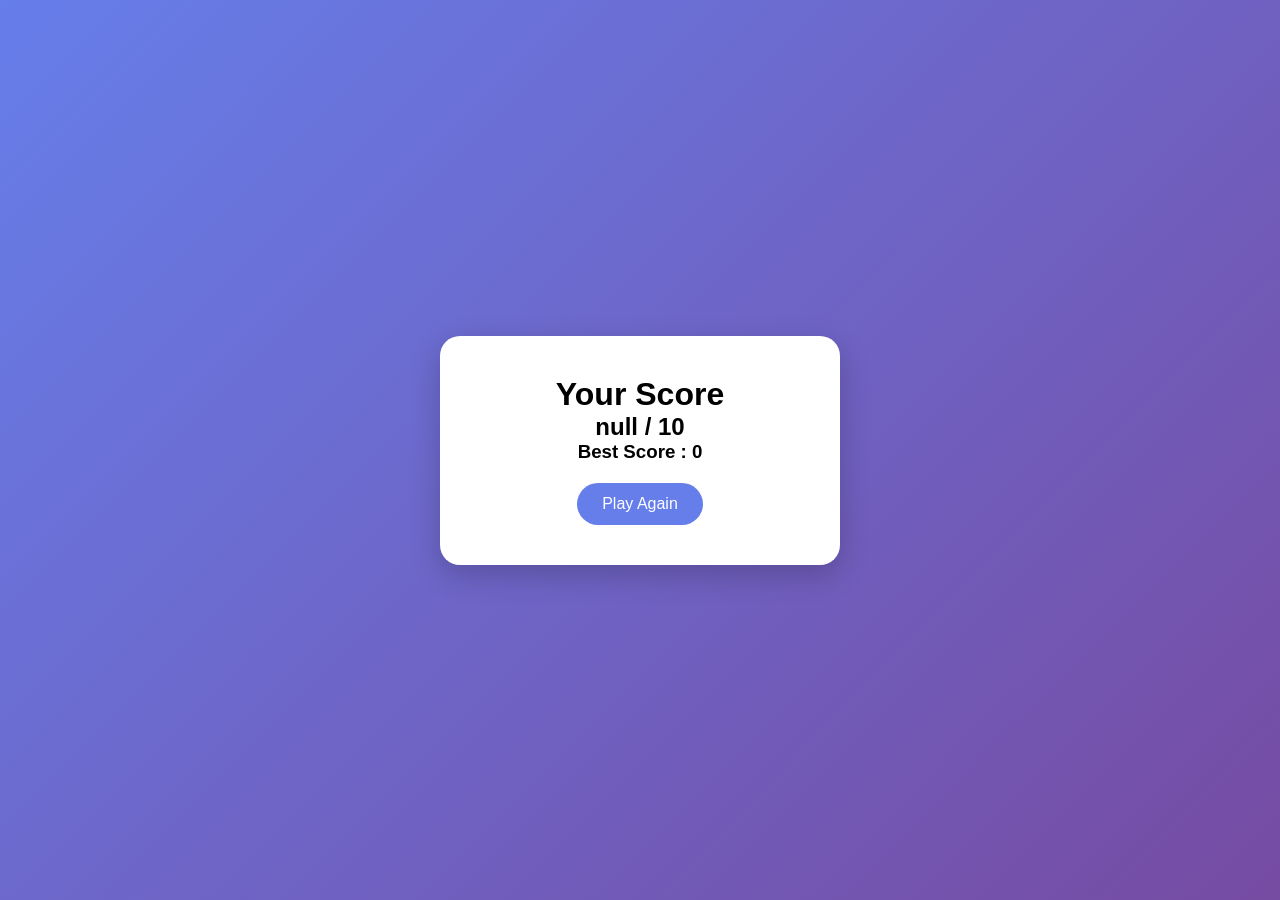
==== final.html @ 98a63f3c "update project" ====
<!DOCTYPE html>
<html lang="en">
<head>

<meta charset="UTF-8">
<meta name="viewport" content="width=device-width, initial-scale=1.0">

<title>Result</title>

<link rel="stylesheet" href="style.css">

</head>

<body>

<div class="container">

<div class="card">

<h1>Your Score</h1>

<h2 id="finalScore"></h2>

<h3 id="bestScore"></h3>

<a href="welcome.html" class="btn">
Play Again
</a>

</div>

</div>

<script src="script.js"></script>

</body>
</html>
---- style.css ----
*{
margin:0;
padding:0;
box-sizing:border-box;
font-family:Arial,sans-serif;
}

body{
background:linear-gradient(135deg,#667eea,#764ba2);
min-height:100vh;
display:flex;
justify-content:center;
align-items:center;
}

.container{
width:100%;
display:flex;
justify-content:center;
}

.card{
background:white;
padding:40px;
border-radius:20px;
text-align:center;
width:400px;
box-shadow:0 10px 30px rgba(0,0,0,.2);
animation:fadeIn .6s ease;
}

.quiz-container{
background:white;
width:700px;
padding:30px;
border-radius:20px;
box-shadow:0 10px 30px rgba(0,0,0,.2);
}

.top{
display:flex;
justify-content:space-between;
margin-bottom:20px;
font-weight:bold;
}

.progress{
height:10px;
background:#ddd;
border-radius:50px;
margin-bottom:20px;
overflow:hidden;
}

#progressBar{
height:100%;
width:0%;
background:#667eea;
transition:.3s;
}

#question{
margin-bottom:20px;
}

.answer{
display:block;
width:100%;
padding:15px;
margin:10px 0;
border:none;
border-radius:10px;
cursor:pointer;
background:#f1f1f1;
transition:.3s;
}

.answer:hover{
transform:translateY(-2px);
}

.correct{
background:#28a745;
color:white;
}

.wrong{
background:#dc3545;
color:white;
}

.btn{
display:inline-block;
padding:12px 25px;
background:#667eea;
color:white;
text-decoration:none;
border:none;
border-radius:50px;
cursor:pointer;
margin-top:20px;
transition:.3s;
}

.btn:hover{
transform:translateY(-3px);
}

#timer{
color:red;
font-size:22px;
}

@keyframes fadeIn{
from{
opacity:0;
transform:translateY(20px);
}
to{
opacity:1;
transform:translateY(0);
}
}
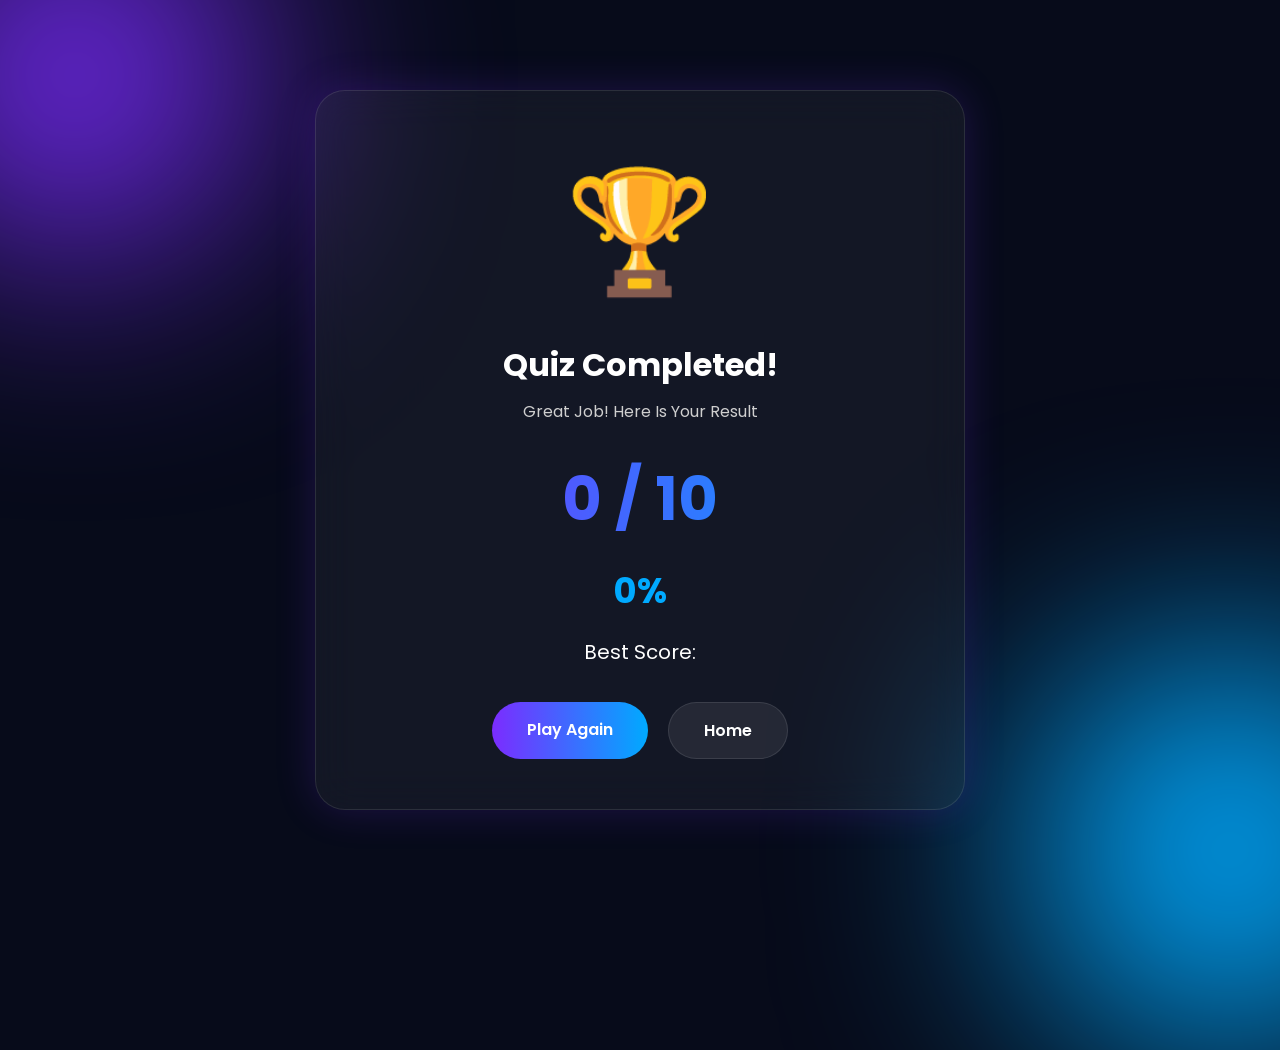
==== commit 61c389cd: "update quiz app" ====
--- a/final.html
+++ b/final.html
@@ -1,37 +1,76 @@
 <!DOCTYPE html>
 <html lang="en">
 <head>
+    <meta charset="UTF-8">
+    <meta name="viewport" content="width=device-width, initial-scale=1.0">
+    <title>Quiz Result</title>
 
-<meta charset="UTF-8">
-<meta name="viewport" content="width=device-width, initial-scale=1.0">
+    <link rel="stylesheet" href="style.css">
 
-<title>Result</title>
-
-<link rel="stylesheet" href="style.css">
-
+    <link href="https://fonts.googleapis.com/css2?family=Poppins:wght@300;400;500;600;700&display=swap" rel="stylesheet">
 </head>
 
 <body>
 
-<div class="container">
+    <div class="background-glow glow-1"></div>
+    <div class="background-glow glow-2"></div>
 
-<div class="card">
+    <div class="result-container">
 
-<h1>Your Score</h1>
+        <div class="result-card">
 
-<h2 id="finalScore"></h2>
+            <div class="trophy">
+                🏆
+            </div>
 
-<h3 id="bestScore"></h3>
+            <h1>Quiz Completed!</h1>
 
-<a href="welcome.html" class="btn">
-Play Again
-</a>
+            <p class="result-text">
+                Great Job! Here Is Your Result
+            </p>
 
-</div>
+            <div class="score-box">
 
-</div>
+                <h2 id="finalScore">
+                    0 / 10
+                </h2>
 
-<script src="script.js"></script>
+            </div>
+
+            <div class="percentage-box">
+
+                <span id="percentage">
+                    0%
+                </span>
+
+            </div>
+
+            <div class="best-score">
+
+                Best Score:
+                <span id="bestScore">
+                    0
+                </span>
+
+            </div>
+
+            <div class="result-buttons">
+
+                <a href="question.html" class="play-btn">
+                    Play Again
+                </a>
+
+                <a href="index.html" class="home-btn">
+                    Home
+                </a>
+
+            </div>
+
+        </div>
+
+    </div>
+
+    <script src="script.js"></script>
 
 </body>
 </html>
--- a/style.css
+++ b/style.css
@@ -1,123 +1,629 @@
 *{
-margin:0;
-padding:0;
-box-sizing:border-box;
-font-family:Arial,sans-serif;
+    margin:0;
+    padding:0;
+    box-sizing:border-box;
+    font-family:'Poppins',sans-serif;
 }
 
 body{
-background:linear-gradient(135deg,#667eea,#764ba2);
-min-height:100vh;
-display:flex;
-justify-content:center;
-align-items:center;
-}
+    min-height:100vh;
+    background:#070B1A;
+    overflow:hidden;
+    color:white;
+    position:relative;
+}
+
+/* Background Glow */
+
+.background-glow{
+    position:absolute;
+    border-radius:50%;
+    filter:blur(120px);
+    z-index:-1;
+}
+
+.glow-1{
+    width:350px;
+    height:350px;
+    background:#7b2cff;
+    top:-100px;
+    left:-100px;
+}
+
+.glow-2{
+    width:400px;
+    height:400px;
+    background:#00aaff;
+    bottom:-150px;
+    right:-150px;
+}
+
+/* Container */
 
 .container{
-width:100%;
-display:flex;
-justify-content:center;
-}
-
-.card{
-background:white;
-padding:40px;
-border-radius:20px;
-text-align:center;
-width:400px;
-box-shadow:0 10px 30px rgba(0,0,0,.2);
-animation:fadeIn .6s ease;
-}
-
-.quiz-container{
-background:white;
-width:700px;
-padding:30px;
-border-radius:20px;
-box-shadow:0 10px 30px rgba(0,0,0,.2);
-}
-
-.top{
-display:flex;
-justify-content:space-between;
-margin-bottom:20px;
-font-weight:bold;
-}
-
-.progress{
-height:10px;
-background:#ddd;
-border-radius:50px;
-margin-bottom:20px;
-overflow:hidden;
+    width:90%;
+    max-width:1300px;
+    margin:auto;
+}
+
+/* Navbar */
+
+.navbar{
+    padding:30px 0;
+}
+
+.logo{
+    font-size:30px;
+    font-weight:700;
+    color:white;
+}
+
+/* Hero Section */
+
+.hero{
+    min-height:80vh;
+
+    display:flex;
+    justify-content:space-between;
+    align-items:center;
+    gap:50px;
+}
+
+/* Left Side */
+
+.hero-content{
+    flex:1;
+}
+
+.hero-content h1{
+    font-size:70px;
+    line-height:1.1;
+    margin-bottom:25px;
+}
+
+.hero-content h1 span{
+    display:block;
+
+    background:linear-gradient(
+    90deg,
+    #7b2cff,
+    #00aaff
+    );
+
+    -webkit-background-clip:text;
+    -webkit-text-fill-color:transparent;
+}
+
+.hero-content p{
+    color:#b8b8b8;
+    font-size:20px;
+    max-width:600px;
+    margin-bottom:40px;
+    line-height:1.8;
+}
+
+/* Stats */
+
+.stats{
+    display:flex;
+    gap:20px;
+    margin-bottom:40px;
+}
+
+.stat-card{
+    width:150px;
+    padding:25px;
+
+    border:1px solid rgba(255,255,255,.1);
+
+    background:rgba(255,255,255,.05);
+
+    backdrop-filter:blur(20px);
+
+    border-radius:20px;
+
+    text-align:center;
+
+    transition:.3s;
+}
+
+.stat-card:hover{
+    transform:translateY(-8px);
+}
+
+.stat-card h2{
+    margin-bottom:10px;
+    color:#8b5cf6;
+}
+
+.stat-card span{
+    color:#ccc;
+}
+
+/* Button */
+
+.start-btn{
+    display:inline-block;
+
+    text-decoration:none;
+
+    padding:18px 40px;
+
+    border-radius:50px;
+
+    font-size:18px;
+    font-weight:600;
+
+    color:white;
+
+    background:linear-gradient(
+    90deg,
+    #7b2cff,
+    #00aaff
+    );
+
+    box-shadow:
+    0 0 20px rgba(123,44,255,.5);
+
+    transition:.3s;
+}
+
+.start-btn:hover{
+    transform:translateY(-5px);
+    box-shadow:
+    0 0 35px rgba(123,44,255,.8);
+}
+
+/* Right Side */
+
+.hero-image{
+    flex:1;
+
+    display:flex;
+    justify-content:center;
+    align-items:center;
+}
+
+.brain-card{
+
+    width:320px;
+    height:320px;
+
+    border-radius:40px;
+
+    background:rgba(255,255,255,.05);
+
+    backdrop-filter:blur(20px);
+
+    border:1px solid rgba(255,255,255,.1);
+
+    display:flex;
+    justify-content:center;
+    align-items:center;
+
+    font-size:160px;
+
+    box-shadow:
+    0 0 40px rgba(123,44,255,.4);
+
+    animation:float 3s ease-in-out infinite;
+}
+
+@keyframes float{
+
+    0%{
+        transform:translateY(0);
+    }
+
+    50%{
+        transform:translateY(-15px);
+    }
+
+    100%{
+        transform:translateY(0);
+    }
+
+}
+
+/* Responsive */
+
+@media(max-width:900px){
+
+.hero{
+    flex-direction:column;
+    text-align:center;
+}
+
+.hero-content h1{
+    font-size:50px;
+}
+
+.stats{
+    justify-content:center;
+    flex-wrap:wrap;
+}
+
+.brain-card{
+    width:250px;
+    height:250px;
+    font-size:120px;
+}
+
+}
+
+@media(max-width:600px){
+
+.hero-content h1{
+    font-size:40px;
+}
+
+.hero-content p{
+    font-size:16px;
+}
+
+.stat-card{
+    width:120px;
+}
+
+.start-btn{
+    width:100%;
+}
+
+}
+/* =========================
+   QUESTION PAGE
+========================= */
+
+.quiz-wrapper{
+
+    width:90%;
+    max-width:900px;
+
+    margin:50px auto;
+}
+
+.quiz-header{
+
+    display:flex;
+
+    justify-content:space-between;
+
+    align-items:center;
+
+    margin-bottom:20px;
+
+    color:white;
+}
+
+#questionNumber{
+
+    font-size:20px;
+    font-weight:600;
+}
+
+#timerBox{
+
+    background:rgba(255,255,255,.08);
+
+    border:1px solid rgba(255,255,255,.1);
+
+    padding:12px 20px;
+
+    border-radius:15px;
+
+    backdrop-filter:blur(15px);
+
+    font-weight:600;
+}
+
+.progress-container{
+
+    width:100%;
+    height:12px;
+
+    background:rgba(255,255,255,.08);
+
+    border-radius:50px;
+
+    overflow:hidden;
+
+    margin-bottom:30px;
 }
 
 #progressBar{
-height:100%;
-width:0%;
-background:#667eea;
-transition:.3s;
-}
-
-#question{
-margin-bottom:20px;
-}
-
-.answer{
-display:block;
-width:100%;
-padding:15px;
-margin:10px 0;
-border:none;
-border-radius:10px;
-cursor:pointer;
-background:#f1f1f1;
-transition:.3s;
-}
-
-.answer:hover{
-transform:translateY(-2px);
+
+    width:10%;
+
+    height:100%;
+
+    background:linear-gradient(
+    90deg,
+    #7b2cff,
+    #00aaff
+    );
+
+    transition:.4s;
+}
+
+.question-card{
+
+    background:rgba(255,255,255,.05);
+
+    border:1px solid rgba(255,255,255,.1);
+
+    backdrop-filter:blur(20px);
+
+    border-radius:25px;
+
+    padding:40px;
+
+    margin-bottom:30px;
+}
+
+.question-card h2{
+
+    color:white;
+
+    text-align:center;
+
+    line-height:1.7;
+}
+
+#answersContainer{
+
+    display:grid;
+
+    grid-template-columns:1fr 1fr;
+
+    gap:20px;
+}
+
+.answer-btn{
+
+    padding:20px;
+
+    border:none;
+
+    border-radius:18px;
+
+    cursor:pointer;
+
+    color:white;
+
+    font-size:16px;
+
+    background:rgba(255,255,255,.05);
+
+    border:1px solid rgba(255,255,255,.1);
+
+    transition:.3s;
+}
+
+.answer-btn:hover{
+
+    transform:translateY(-5px);
+
+    border-color:#7b2cff;
 }
 
 .correct{
-background:#28a745;
-color:white;
+
+    background:#16a34a !important;
 }
 
 .wrong{
-background:#dc3545;
-color:white;
-}
-
-.btn{
-display:inline-block;
-padding:12px 25px;
-background:#667eea;
-color:white;
-text-decoration:none;
-border:none;
-border-radius:50px;
-cursor:pointer;
-margin-top:20px;
-transition:.3s;
-}
-
-.btn:hover{
-transform:translateY(-3px);
-}
-
-#timer{
-color:red;
-font-size:22px;
-}
-
-@keyframes fadeIn{
-from{
-opacity:0;
-transform:translateY(20px);
-}
-to{
-opacity:1;
-transform:translateY(0);
-}
+
+    background:#dc2626 !important;
+}
+
+.btn-container{
+
+    text-align:center;
+
+    margin-top:30px;
+}
+
+#nextBtn{
+
+    padding:16px 40px;
+
+    border:none;
+
+    border-radius:50px;
+
+    cursor:pointer;
+
+    color:white;
+
+    font-size:18px;
+
+    font-weight:600;
+
+    background:linear-gradient(
+    90deg,
+    #7b2cff,
+    #00aaff
+    );
+
+    box-shadow:
+    0 0 20px rgba(123,44,255,.5);
+
+    transition:.3s;
+}
+
+#nextBtn:hover{
+
+    transform:translateY(-5px);
+}
+
+@media(max-width:768px){
+
+#answersContainer{
+
+grid-template-columns:1fr;
+
+}
+
+.question-card{
+
+padding:25px;
+
+}
+
+}
+/* =========================
+   FINAL PAGE
+========================= */
+
+.result-container{
+
+    width:100%;
+
+    min-height:100vh;
+
+    display:flex;
+
+    justify-content:center;
+
+    align-items:center;
+}
+
+.result-card{
+
+    width:90%;
+    max-width:650px;
+
+    padding:50px;
+
+    text-align:center;
+
+    background:rgba(255,255,255,.05);
+
+    backdrop-filter:blur(20px);
+
+    border:1px solid rgba(255,255,255,.1);
+
+    border-radius:30px;
+
+    box-shadow:
+    0 0 40px rgba(123,44,255,.2);
+}
+
+.trophy{
+
+    font-size:120px;
+
+    margin-bottom:20px;
+
+    animation:float 3s ease-in-out infinite;
+}
+
+.result-card h1{
+
+    color:white;
+
+    margin-bottom:10px;
+}
+
+.result-text{
+
+    color:#cfcfcf;
+
+    margin-bottom:30px;
+}
+
+.score-box{
+
+    margin-bottom:20px;
+}
+
+.score-box h2{
+
+    font-size:60px;
+
+    background:linear-gradient(
+    90deg,
+    #7b2cff,
+    #00aaff
+    );
+
+    -webkit-background-clip:text;
+    -webkit-text-fill-color:transparent;
+}
+
+.percentage-box{
+
+    margin-bottom:20px;
+}
+
+.percentage-box span{
+
+    font-size:35px;
+
+    color:#00aaff;
+
+    font-weight:700;
+}
+
+.best-score{
+
+    margin-bottom:35px;
+
+    color:white;
+
+    font-size:20px;
+}
+
+#bestScore{
+
+    color:#8b5cf6;
+}
+
+.result-buttons{
+
+    display:flex;
+
+    justify-content:center;
+
+    gap:20px;
+
+    flex-wrap:wrap;
+}
+
+.play-btn,
+.home-btn{
+
+    text-decoration:none;
+
+    padding:15px 35px;
+
+    border-radius:50px;
+
+    color:white;
+
+    font-weight:600;
+
+    transition:.3s;
+}
+
+.play-btn{
+
+    background:linear-gradient(
+    90deg,
+    #7b2cff,
+    #00aaff
+    );
+}
+
+.home-btn{
+
+    background:rgba(255,255,255,.08);
+
+    border:1px solid rgba(255,255,255,.1);
+}
+
+.play-btn:hover,
+.home-btn:hover{
+
+    transform:translateY(-5px);
 }
